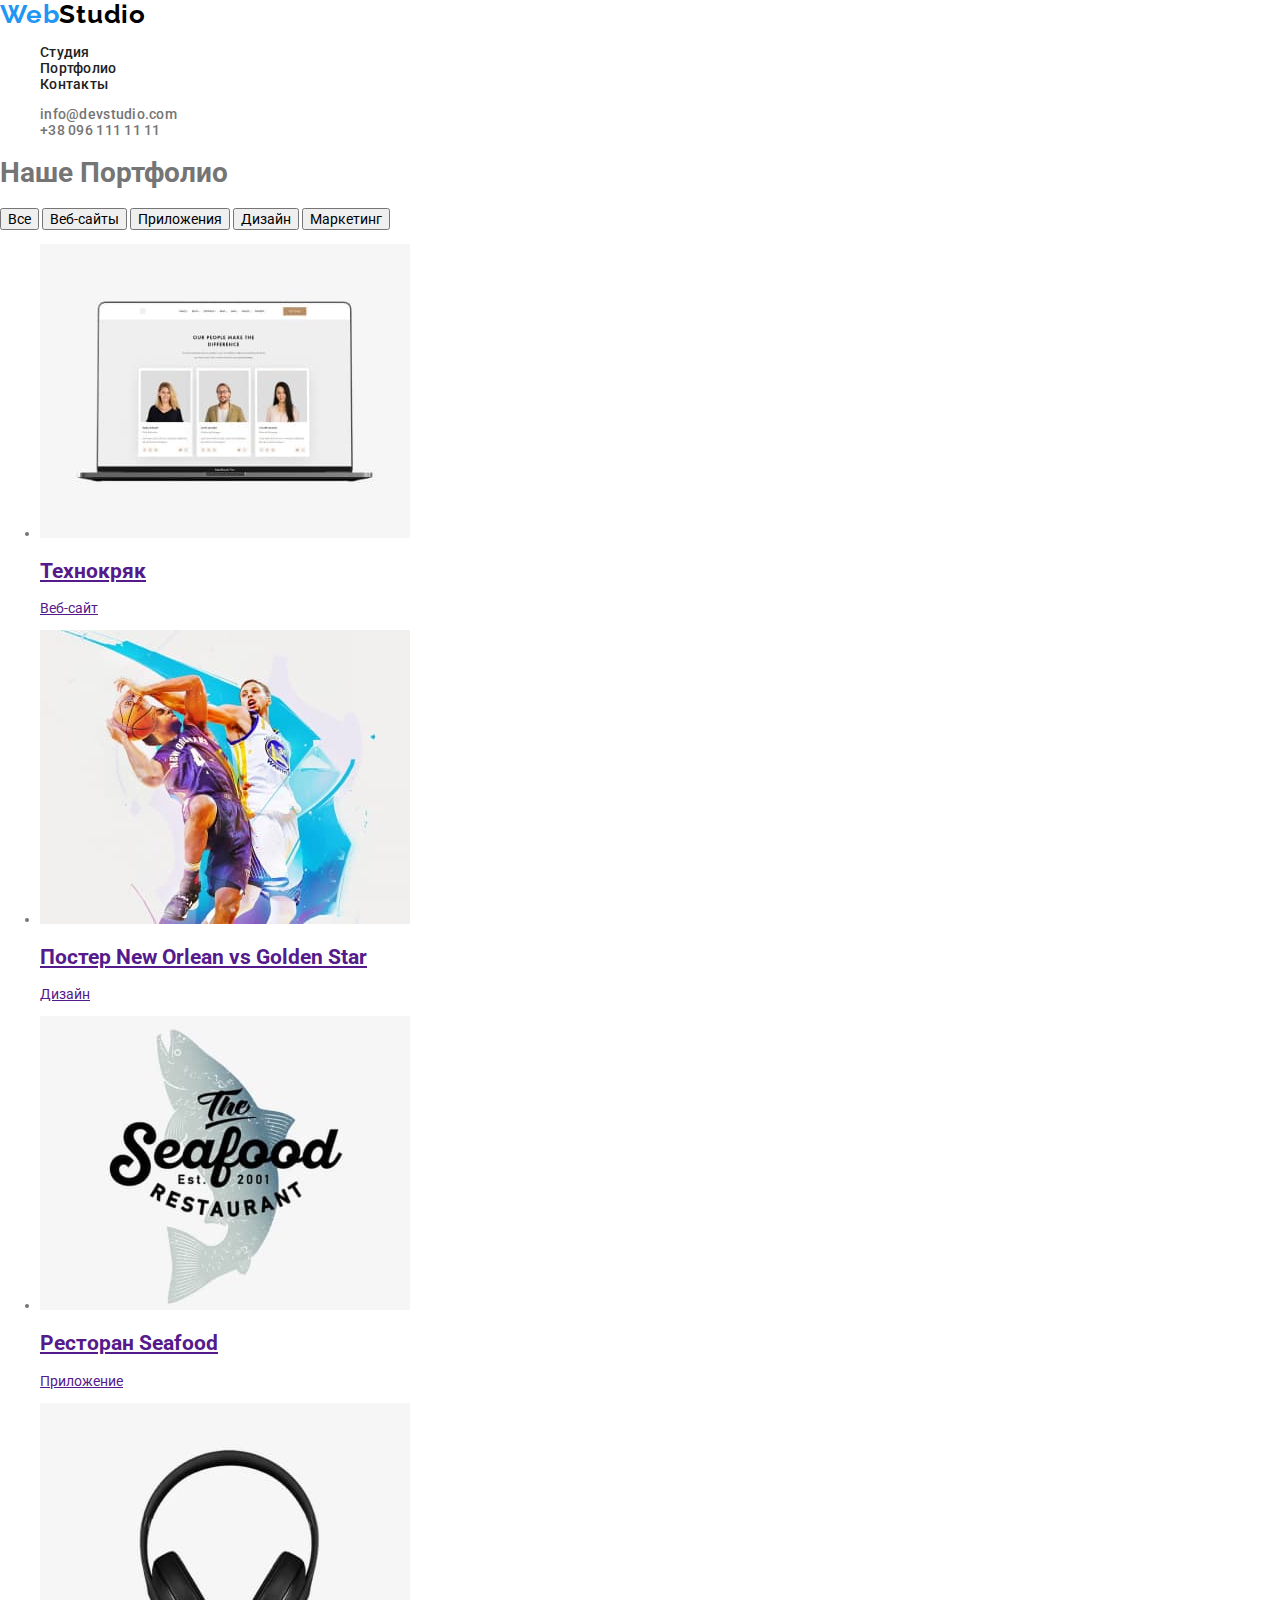
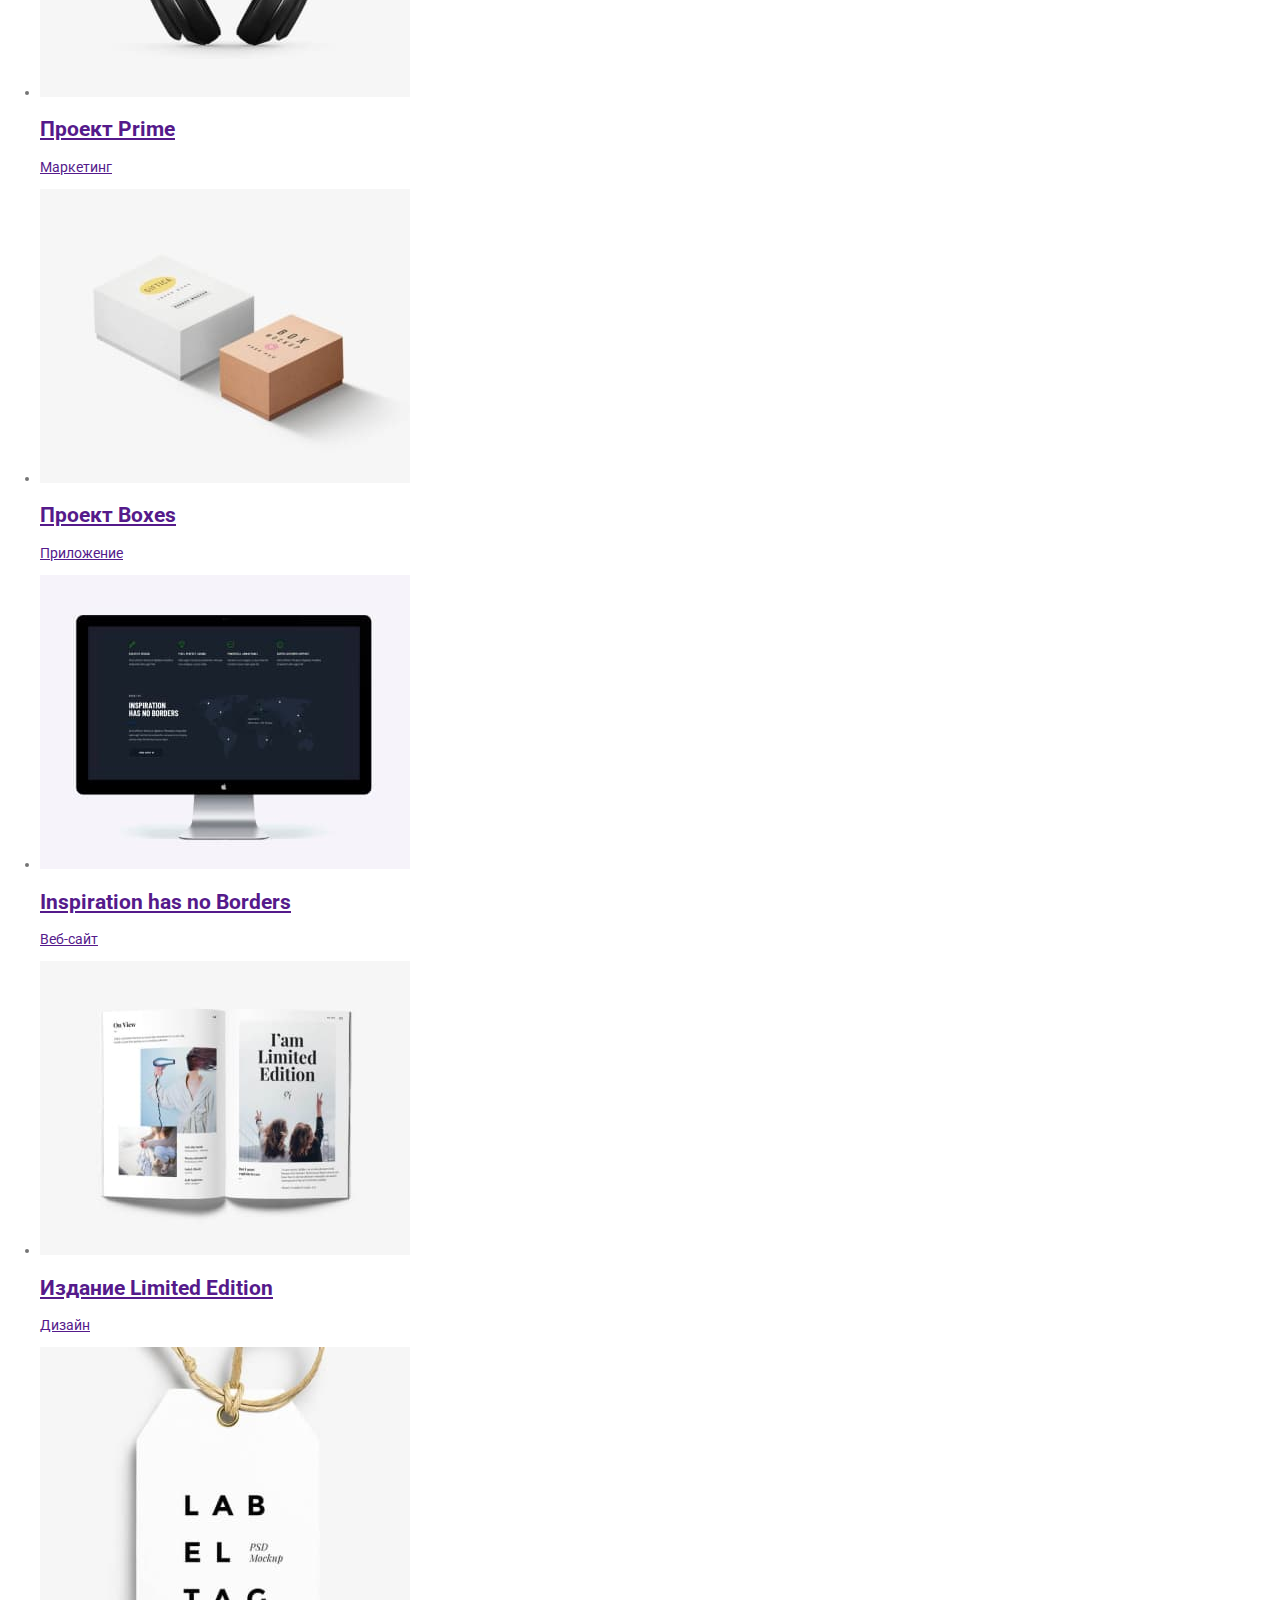
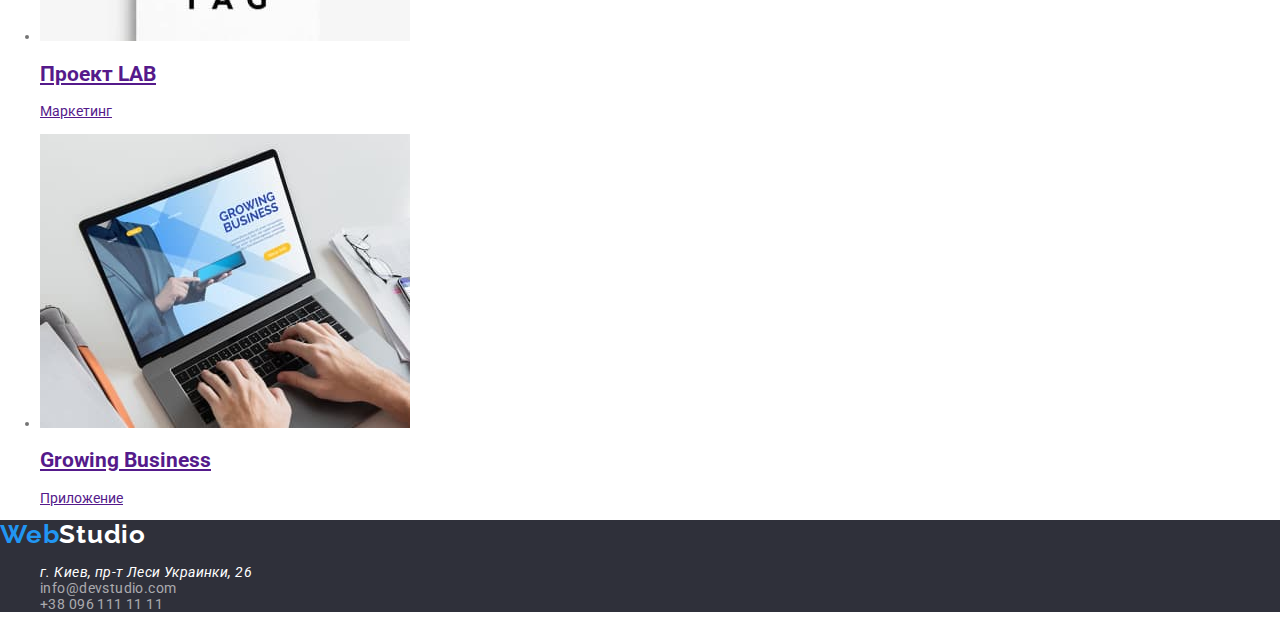
==== portfolio.html @ d53846f0 "Добавляет вторую страницу портфолио" ====
<!DOCTYPE html>
<html lang="ru">
<head>
    <meta charset="UTF-8">
    <meta http-equiv="X-UA-Compatible" content="IE=edge">
    <meta name="viewport" content="width=device-width, initial-scale=1.0">
    <title>portfolio</title>
    <link rel="preconnect" href="https://fonts.gstatic.com"> 
    <link href="https://fonts.googleapis.com/css2?family=Raleway:wght@700&family=Roboto:wght@400;500;700;900&display=swap" rel="stylesheet">
    <link rel="stylesheet" href="https://cdnjs.cloudflare.com/ajax/libs/modern-normalize/0.2.0/modern-normalize.min.css">
    <link rel="stylesheet" href="./css/styles.css">
</head>
<body>
    <header>
        <nav>
            <a class="title-label" href="" lang="en"> <span class="label-first-part">Web</span><span class="label-second-part-header" >Studio</span></a>
            <ul class="list">
                <li> <a class="link navigation" href="./index.html">Студия</a></li>
                <li> <a class="link navigation" href="./portfolio.html">Портфолио</a></li>
                <li> <a class="link navigation" href="">Контакты</a></li>
            </ul>
            <ul class="list">
                <li><a class="link socials-list-header" href="mailto:info@devstudio.com">info@devstudio.com</a></li>
                <li><a class="link socials-list-header" href="tel:+380961111111">+38 096 111 11 11</a></li>
            </ul>
        </nav>
    </header>
    <main>
        <!--main navigation-->
        <section>
        <h1>Наше Портфолио</h1>
        <div>
            <button type="button">Все</button>
            <button type="button">Веб-сайты</button>
            <button type="button">Приложения</button>
            <button type="button">Дизайн</button>
            <button type="button">Маркетинг</button>
        </div>
        <ul>
            <li> 
            <a href="">
                <img src="../images/img-portfolio/img.jpg" alt="Технокряк">
                <h2>Технокряк</h2>
                <p>Веб-сайт</p>
                <p></p>
            </a> 
            </li>
            <li> 
                <a href="">
                    <img src="../images/img-portfolio/img-2.jpg" alt="Постер New Orlean vs Golden Star">
                    <h2>Постер New Orlean vs Golden Star</h2>
                    <p>Дизайн</p>
                    <p></p>
                </a> 
            </li>
            <li> 
                <a href="">
                    <img src="../images/img-portfolio/img-3.jpg" alt="Ресторан Seafood">
                    <h2>Ресторан Seafood</h2>
                    <p>Приложение</p>
                    <p></p>
                </a> 
            </li>
            <li> 
                <a href="">
                    <img src="../images/img-portfolio/img-4.jpg" alt="Проект Prime">
                    <h2>Проект Prime</h2>
                    <p>Маркетинг</p>
                    <p></p>
                </a> 
            </li>
            <li> 
                <a href="">
                    <img src="../images/img-portfolio/img-5.jpg" alt="Проект Boxes">
                    <h2>Проект Boxes</h2>
                    <p>Приложение</p>
                    <p></p>
                </a> 
            </li>
            <li> 
                <a href="">
                    <img src="../images/img-portfolio/img-6.jpg" alt="Inspiration has no Borders">
                    <h2>Inspiration has no Borders</h2>
                    <p>Веб-сайт</p>
                    <p></p>
                </a> 
            </li>
            <li> 
                <a href="">
                    <img src="../images/img-portfolio/img-7.jpg" alt="Издание Limited Edition">
                    <h2>Издание Limited Edition</h2>
                    <p>Дизайн</p>
                    <p></p>
                </a> 
            </li>
            <li> 
                <a href="">
                    <img src="../images/img-portfolio/img-8.jpg" alt="Проект LAB">
                    <h2>Проект LAB</h2>
                    <p>Маркетинг</p>
                    <p></p>
                </a> 
            </li>
            <li> 
                <a href="">
                    <img src="../images/img-portfolio/img-9.jpg" alt="Growing Business">
                    <h2>Growing Business</h2>
                    <p>Приложение</p>
                    <p></p>
                </a> 
            </li>
        </ul>
        </section>

    </main>
    <footer class="footer">
        <!--Contacts-->
        <a class="title-label" href="" lang="en"> <span class="label-first-part">Web</span><span class="label-second-part-footer" >Studio</span></a>
        <ul class="list">
            <li> <address class="address">г. Киев, пр-т Леси Украинки, 26</address></li>
            <li><a class="link socials-list-footer" href="mailto:info@devstudio.com">info@devstudio.com</a></li>
            <li><a class="link socials-list-footer" href="tel:+380961111111">+38 096 111 11 11</a></li>
        </ul>
    </footer>
        
    </body>
    </html>
---- css/styles.css ----
:root{
    --title-text-color: #212121;
    --main-text-color:  #757575;
    --first-bloc-color: #FFFFFF;
    --accent-text-color: #2196F3;
    --dark-bg-color:  #2F303A;
    --social-footer-color: rgba(255, 255, 255, 0.6);
    --laber-color: #000000;
    --section-color: #E5E5E5;
    --section-team-color: #F5F4FA;


}

/* Body styles */

body {
    font-family: Roboto, sans-serif;
    font-size: 14px;
    line-height: 1,71;
    color: var(--main-text-color);
}

.link {
    text-decoration: none;
    color: inherit;
    cursor: pointer
}
.link:hover .link:focus {
    color: var(--accent-text-color);
}
.list {
    list-style: none;
}

/* Header section styles */

.navigation {
    font-weight: 500;
    font-size: 14px;
    line-height: 1,14;
    letter-spacing: 0.02em;
    color: var(--title-text-color);
}


.socials-list-header {
    font-weight: 500;
    font-size: 14px;
    line-height: 1,14;
    letter-spacing: 0.02em;
    color: var(--main-text-color);
}
/* Main section styles */

.main-banner {
    background: var(--dark-bg-color);
}

.button-studio {
    font-weight: bold;
    font-size: 16px;
    line-height: 1,81;
    display: flex;
    align-items: center;
    text-align: center;
    letter-spacing: 0.06em;
    color: var(--first-bloc-color);
    background-color: var(--accent-text-color);
}

.page-title {
    font-family: Roboto;
    font-weight: 900;
    font-size: 44px;
    line-height: 1,36;
    text-align: center;
    letter-spacing: 0.06em;
    text-transform: uppercase;
    color: var(--first-bloc-color);
}

.main-points {
    font-weight: bold;
    font-size: 14px;
    line-height: 1,14;
    letter-spacing: 0.03em;
    text-transform: uppercase;

    color: var(--title-text-color);
}

.section-title {
    font-weight: bold;
    font-size: 36px;
    line-height: 1,17;
    text-align: center;
    letter-spacing: 0.03em;   
    color: var(--title-text-color);
}

.team {
    font-weight: 500;
    font-size: 16px;
    line-height: 1,19;
    letter-spacing: 0.03em;

    color: var(--title-text-color);
}

.team-profession {
font-size: 16px;
line-height: 1,19;
letter-spacing: 0.03em;
}

.main-section .about-us-section {
    background: var(--section-color);
}

.team-section {
    background: var(--section-team-color);
    text-align: center;
}
/* Footer section styles */

.footer {
    background: var(--dark-bg-color);
}

.socials-list-footer {
    font-size: 14px;
    line-height: 1,71;
    letter-spacing: 0.03em;
    color: var(--social-footer-color);
    background-color: var(--dark-bg-color);
}

.address {
    font-size: 14px;
    line-height: 1,71;
    letter-spacing: 0.03em;
    color: var(--first-bloc-color);
    background-color: var(--dark-bg-color);
}

/* label styles*/

.title-label {
    font-family: Raleway;
    font-weight: bold;
    font-size: 26px;
    line-height: 1,19;
    letter-spacing: 0.03em;
    text-decoration: none;
}
.label-first-part {
    color: var(--accent-text-color);
}
.label-second-part-header {
    color: var(--laber-color);
}
.label-second-part-footer {
    color: var(--first-bloc-color);
}
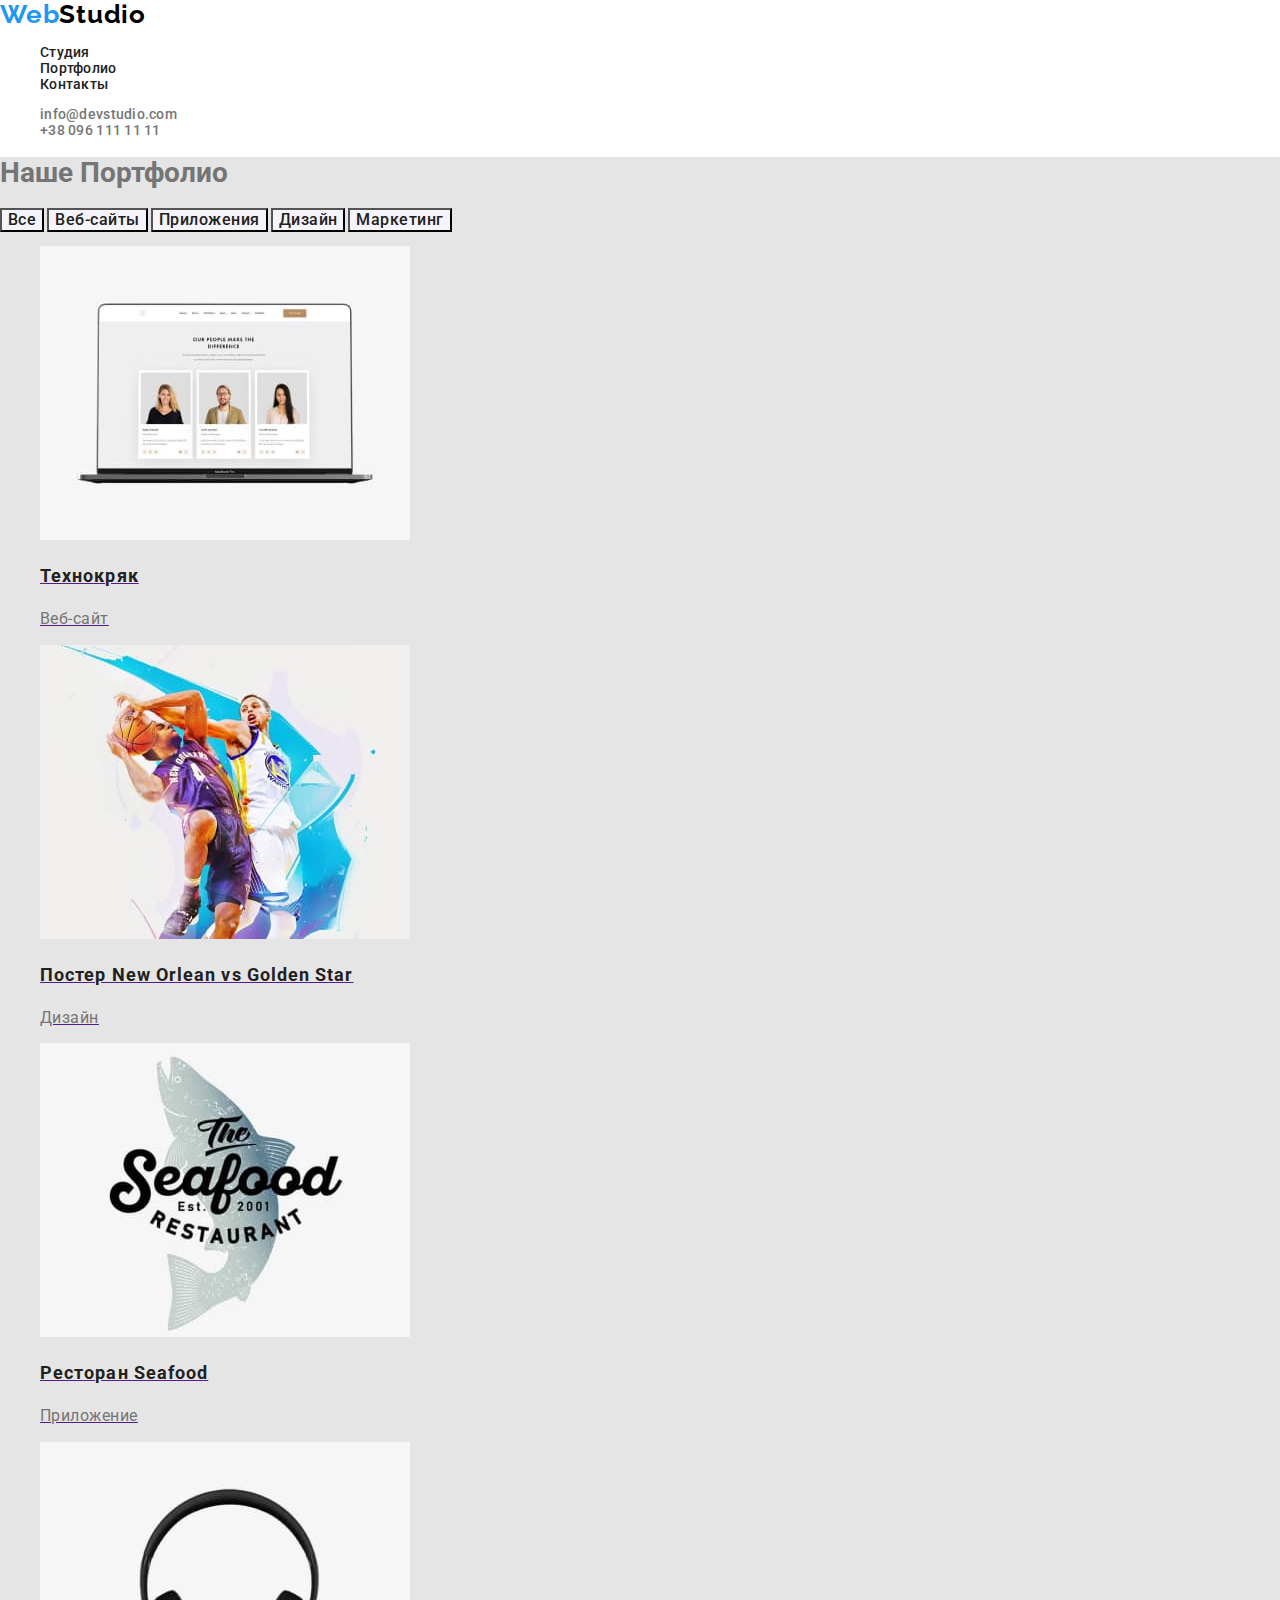
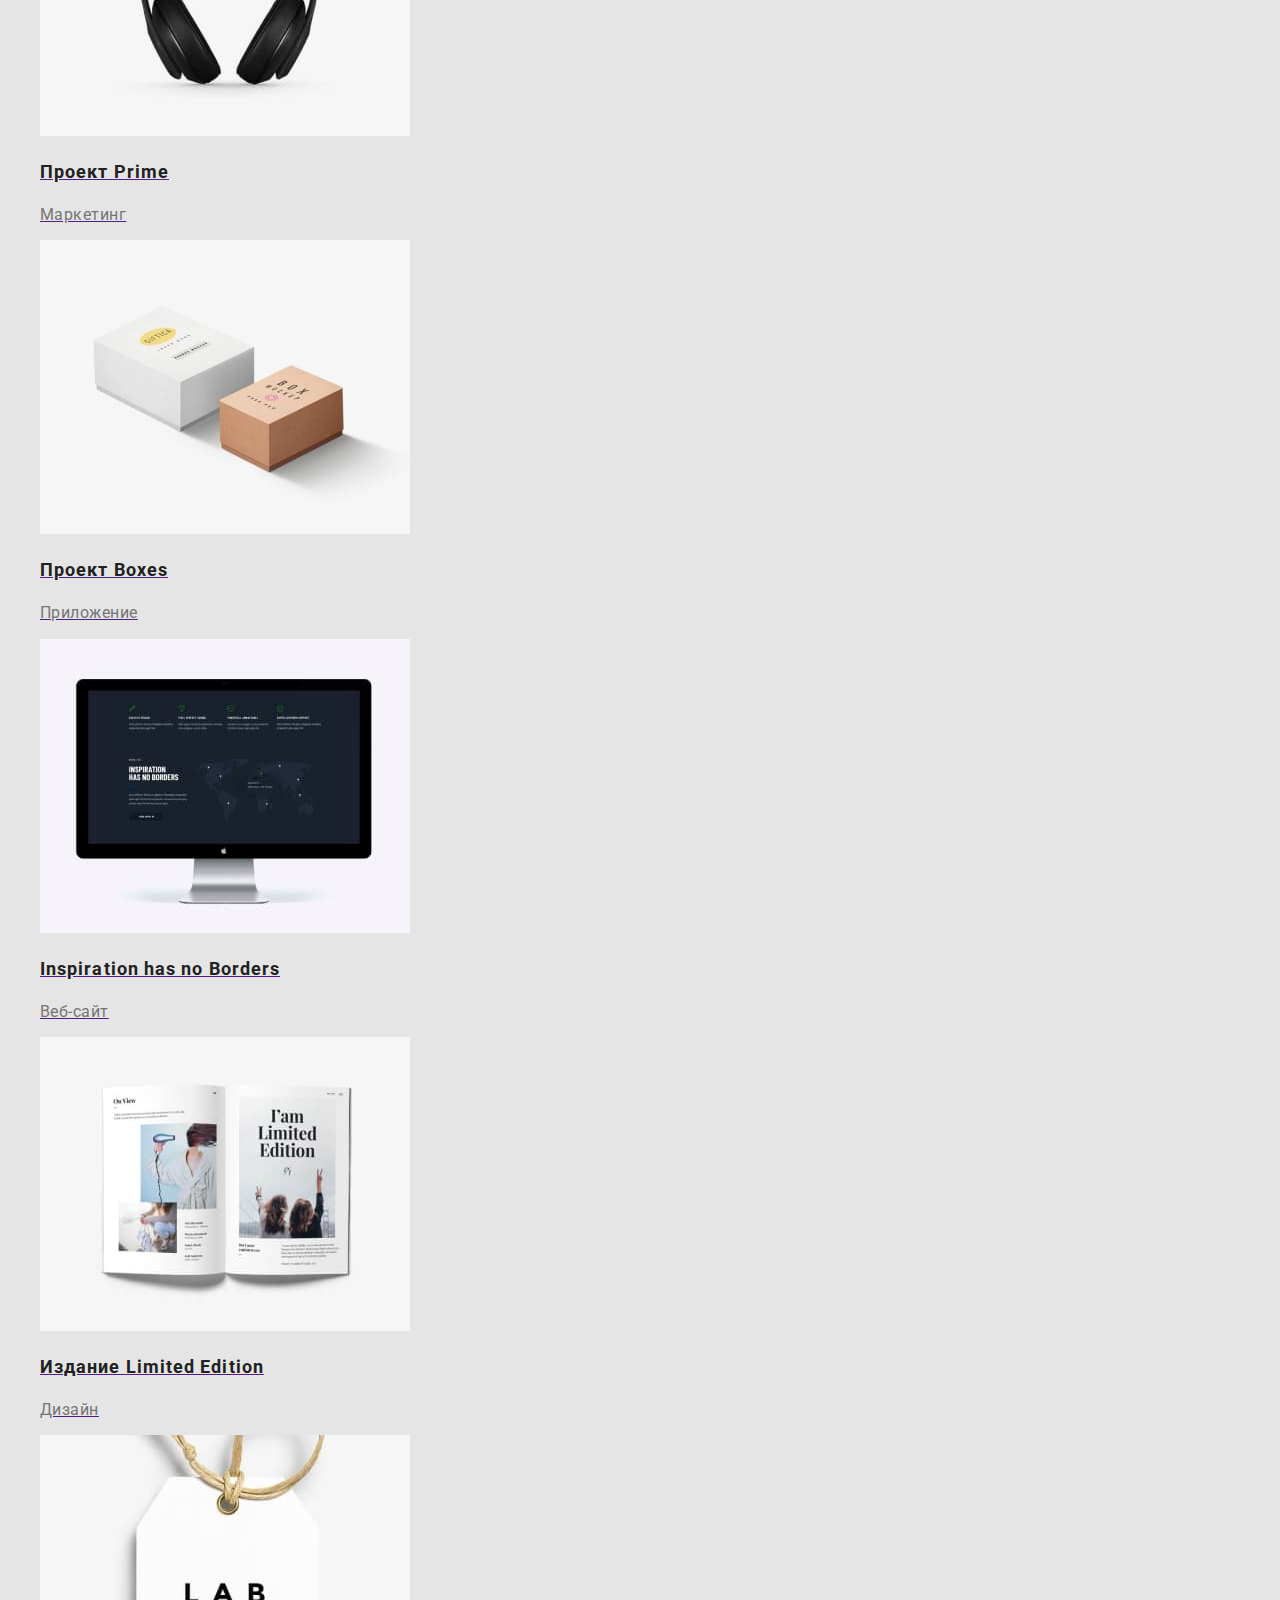
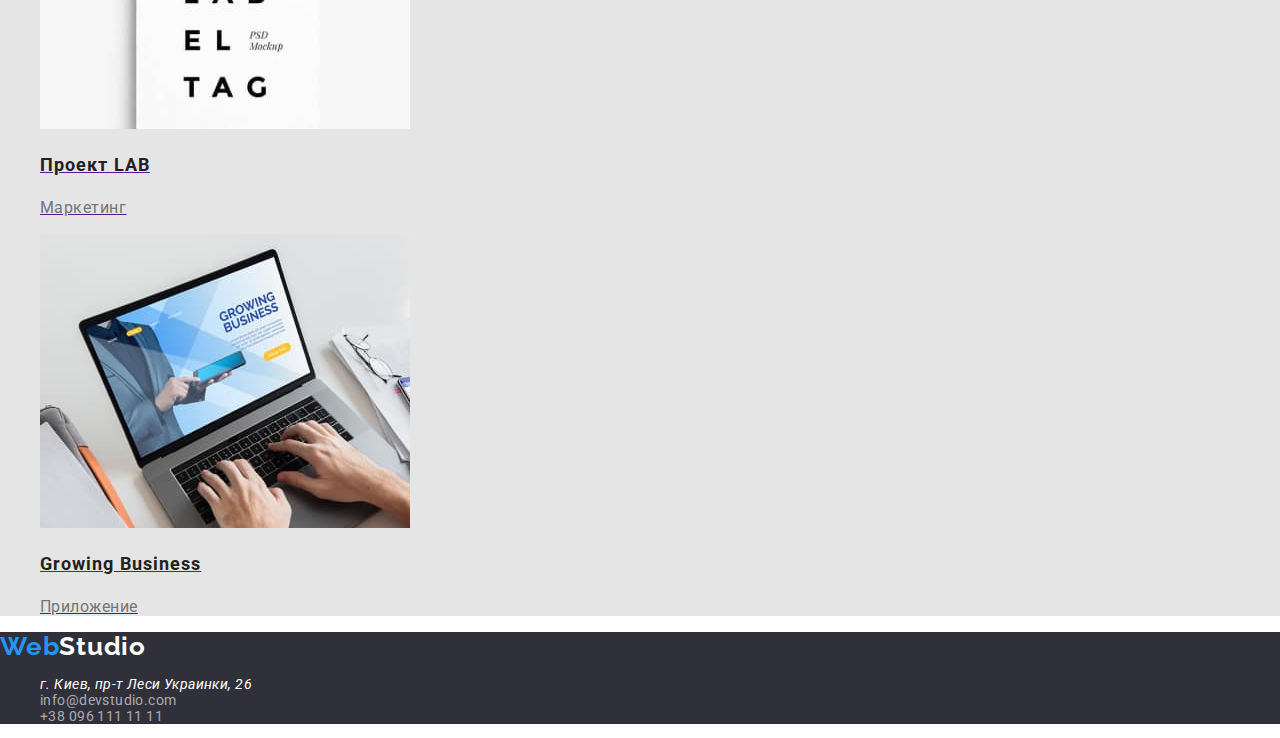
==== commit c3741f7a: "Добавляет стили на страницу портфолио" ====
--- a/portfolio.html
+++ b/portfolio.html
@@ -25,87 +25,87 @@
             </ul>
         </nav>
     </header>
-    <main>
+    <main class="main-section-portfolio">
         <!--main navigation-->
         <section>
-        <h1>Наше Портфолио</h1>
+        <h1 class="latent-title">Наше Портфолио</h1>
         <div>
-            <button type="button">Все</button>
-            <button type="button">Веб-сайты</button>
-            <button type="button">Приложения</button>
-            <button type="button">Дизайн</button>
-            <button type="button">Маркетинг</button>
+            <button type="button" class="button-portfolio">Все</button>
+            <button type="button" class="button-portfolio">Веб-сайты</button>
+            <button type="button" class="button-portfolio">Приложения</button>
+            <button type="button" class="button-portfolio">Дизайн</button>
+            <button type="button" class="button-portfolio">Маркетинг</button>
         </div>
-        <ul>
+        <ul class="portfolio-description">
             <li> 
             <a href="">
                 <img src="../images/img-portfolio/img.jpg" alt="Технокряк">
-                <h2>Технокряк</h2>
-                <p>Веб-сайт</p>
+                <h2 class="title-img-portfolio">Технокряк</h2>
+                <p class="section-name-portfolio">Веб-сайт</p>
                 <p></p>
             </a> 
             </li>
             <li> 
                 <a href="">
                     <img src="../images/img-portfolio/img-2.jpg" alt="Постер New Orlean vs Golden Star">
-                    <h2>Постер New Orlean vs Golden Star</h2>
-                    <p>Дизайн</p>
+                    <h2 class="title-img-portfolio">Постер New Orlean vs Golden Star</h2>
+                    <p class="section-name-portfolio">Дизайн</p>
                     <p></p>
                 </a> 
             </li>
             <li> 
                 <a href="">
                     <img src="../images/img-portfolio/img-3.jpg" alt="Ресторан Seafood">
-                    <h2>Ресторан Seafood</h2>
-                    <p>Приложение</p>
+                    <h2 class="title-img-portfolio">Ресторан Seafood</h2>
+                    <p class="section-name-portfolio">Приложение</p>
                     <p></p>
                 </a> 
             </li>
             <li> 
                 <a href="">
                     <img src="../images/img-portfolio/img-4.jpg" alt="Проект Prime">
-                    <h2>Проект Prime</h2>
-                    <p>Маркетинг</p>
+                    <h2 class="title-img-portfolio">Проект Prime</h2>
+                    <p class="section-name-portfolio">Маркетинг</p>
                     <p></p>
                 </a> 
             </li>
             <li> 
                 <a href="">
                     <img src="../images/img-portfolio/img-5.jpg" alt="Проект Boxes">
-                    <h2>Проект Boxes</h2>
-                    <p>Приложение</p>
+                    <h2 class="title-img-portfolio">Проект Boxes</h2>
+                    <p class="section-name-portfolio">Приложение</p>
                     <p></p>
                 </a> 
             </li>
             <li> 
                 <a href="">
                     <img src="../images/img-portfolio/img-6.jpg" alt="Inspiration has no Borders">
-                    <h2>Inspiration has no Borders</h2>
-                    <p>Веб-сайт</p>
+                    <h2 class="title-img-portfolio">Inspiration has no Borders</h2>
+                    <p class="section-name-portfolio">Веб-сайт</p>
                     <p></p>
                 </a> 
             </li>
             <li> 
                 <a href="">
                     <img src="../images/img-portfolio/img-7.jpg" alt="Издание Limited Edition">
-                    <h2>Издание Limited Edition</h2>
-                    <p>Дизайн</p>
+                    <h2 class="title-img-portfolio">Издание Limited Edition</h2>
+                    <p class="section-name-portfolio">Дизайн</p>
                     <p></p>
                 </a> 
             </li>
             <li> 
                 <a href="">
                     <img src="../images/img-portfolio/img-8.jpg" alt="Проект LAB">
-                    <h2>Проект LAB</h2>
-                    <p>Маркетинг</p>
+                    <h2 class="title-img-portfolio">Проект LAB</h2>
+                    <p class="section-name-portfolio">Маркетинг</p>
                     <p></p>
                 </a> 
             </li>
             <li> 
                 <a href="">
                     <img src="../images/img-portfolio/img-9.jpg" alt="Growing Business">
-                    <h2>Growing Business</h2>
-                    <p>Приложение</p>
+                    <h2 class="title-img-portfolio">Growing Business</h2>
+                    <p class="section-name-portfolio">Приложение</p>
                     <p></p>
                 </a> 
             </li>
--- a/css/styles.css
+++ b/css/styles.css
@@ -163,3 +163,45 @@
 .label-second-part-footer {
     color: var(--first-bloc-color);
 }
+
+
+/* Portfolio page */
+
+.main-section-portfolio {
+    background-color: var(--section-color) ;
+   
+}
+.button-portfolio {
+    font-weight: 500;
+    font-size: 16px;
+    line-height: 1,62;
+    text-align: center;
+    letter-spacing: 0.03em;
+    color: var(--title-text-color);
+    background-color: var(--section-team-color);
+}
+.button-portfolio:hover {
+    color: var(--first-bloc-color);
+    background-color: var(--accent-text-color);
+}
+
+.portfolio-description {
+    text-decoration: none;
+    list-style: none;
+}
+
+.title-img-portfolio {
+    font-weight: bold;
+    font-size: 18px;
+    line-height: 2;
+    letter-spacing: 0.06em;
+    color: var(--title-text-color);
+}
+
+.section-name-portfolio {
+font-size: 16px;
+line-height: 1,87;
+letter-spacing: 0.03em;
+
+color: var(--main-text-color);
+}